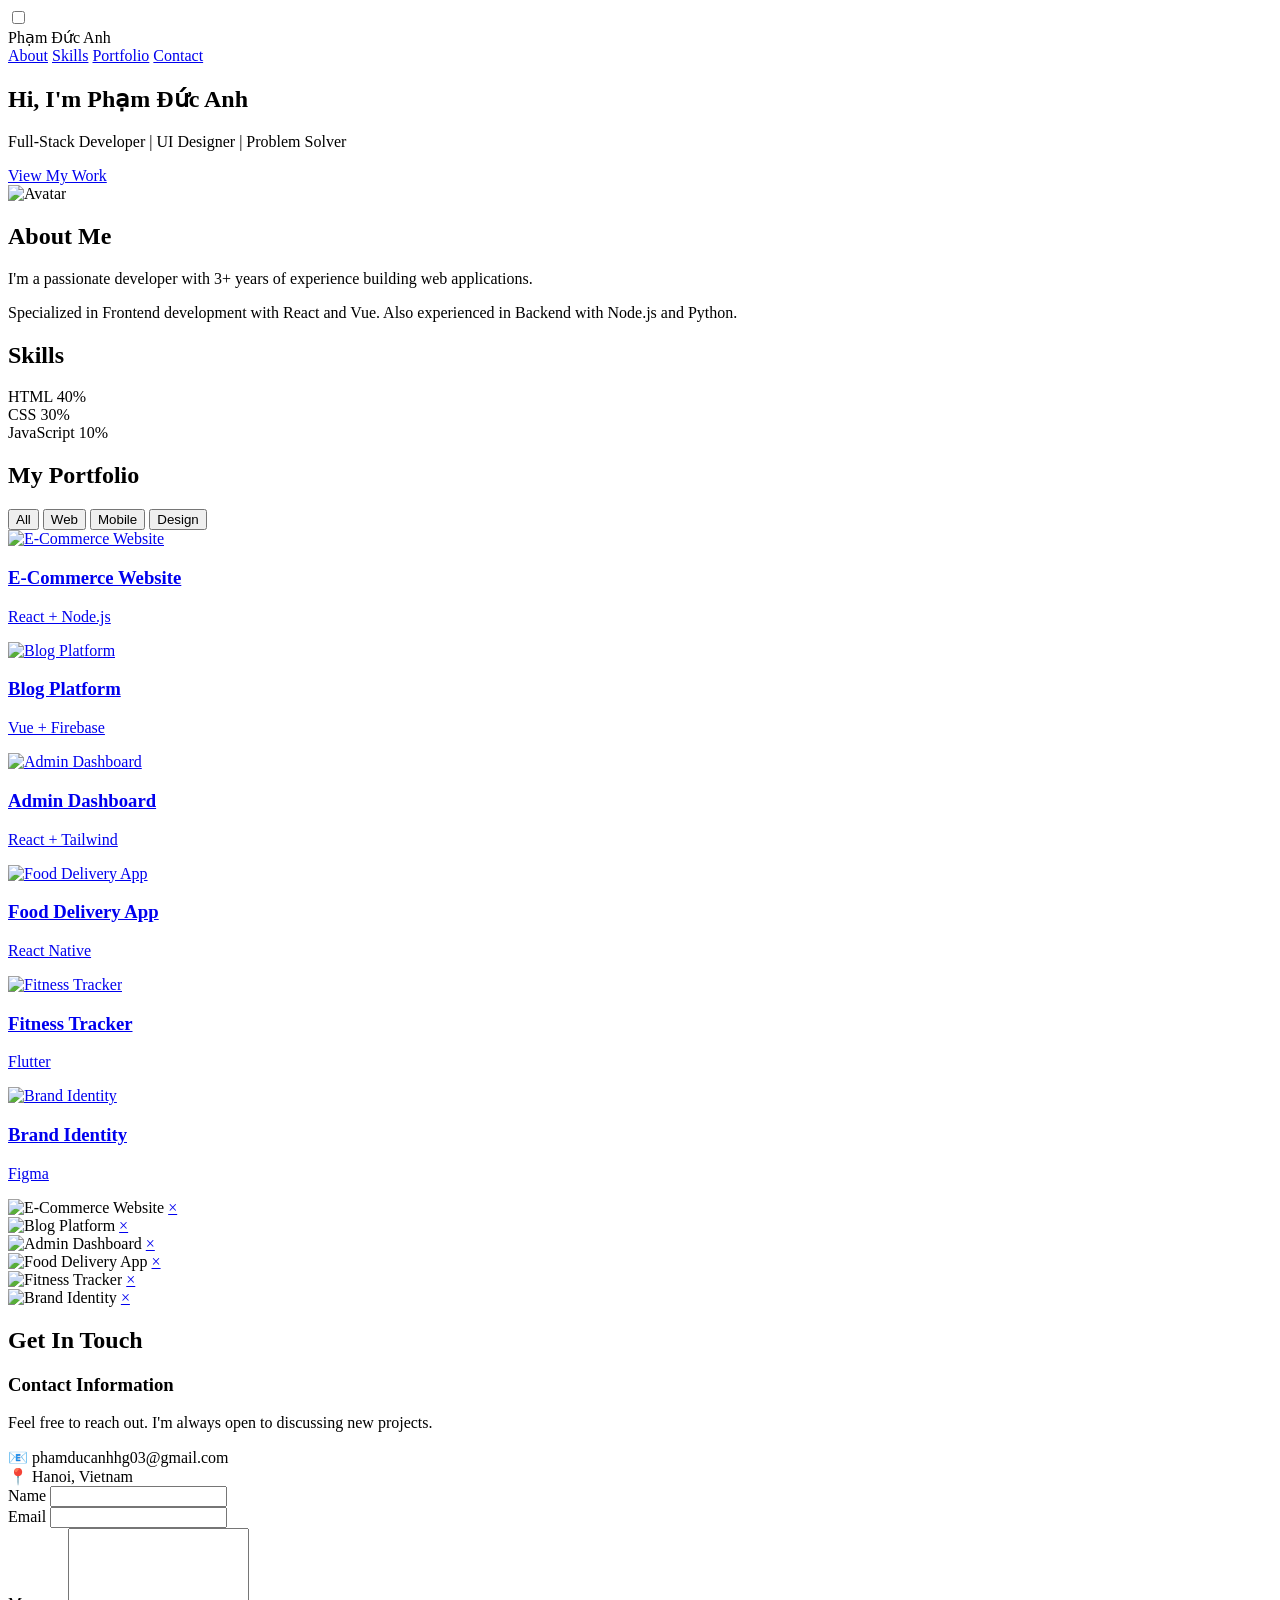
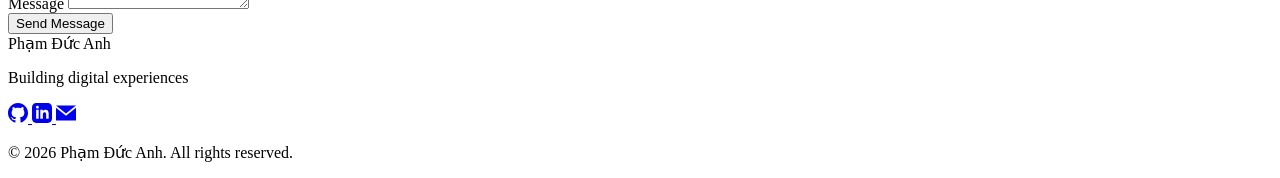
==== BTTH02/projects/portfolio_bootstrap/index.html @ 2560ed66 "[SETUP] Initialize project structure" ====
<!doctype html>
<html lang="en">
  <head>
    <meta charset="UTF-8" />
    <meta name="viewport" content="width=device-width, initial-scale=1.0" />
    <title>My Portfolio</title>
    <link rel="stylesheet" href="css/variables.css" />
    <link rel="stylesheet" href="css/base.css" />
    <link rel="stylesheet" href="css/header.css" />
    <link rel="stylesheet" href="css/hero.css" />
    <link rel="stylesheet" href="css/about.css" />
    <link rel="stylesheet" href="css/skills.css" />
    <link rel="stylesheet" href="css/portfolio.css" />
    <link rel="stylesheet" href="css/contact.css" />
    <link rel="stylesheet" href="css/footer.css" />
  </head>
  <body>
    <input type="checkbox" id="menu-toggle" />
    <header>
      <div class="logo">Phạm Đức Anh</div>
      <label for="menu-toggle" class="hamburger">
        <span></span>
        <span></span>
        <span></span>
      </label>
      <nav>
        <a href="#about">About</a>
        <a href="#skills">Skills</a>
        <a href="#portfolio">Portfolio</a>
        <a href="#contact">Contact</a>
      </nav>
    </header>

    <main>
      <section class="hero">
        <h1>Hi, I'm Phạm Đức Anh</h1>
        <p>Full-Stack Developer | UI Designer | Problem Solver</p>
        <a href="#portfolio" class="cta-button">View My Work</a>
      </section>

      <!-- About -->
      <section id="about">
        <div class="container">
          <div class="about-grid">
            <div class="about-image">
              <img src="https://placehold.co/400x400" alt="Avatar" />
            </div>
            <div class="about-text">
              <h2>About Me</h2>
              <p class="lead">I'm a passionate developer with 3+ years of experience building web applications.</p>
              <p>Specialized in Frontend development with React and Vue. Also experienced in Backend with Node.js and Python.</p>
            </div>
          </div>
        </div>
      </section>

      <!-- Skills -->
      <section id="skills">
        <div class="container">
          <h2>Skills</h2>
          <div class="skills-list">
            <div class="skill-item">
              <div class="skill-header">
                <span>HTML</span>
                <span>40%</span>
              </div>
              <div class="skill-bar">
                <div class="skill-fill" style="width: 40%"></div>
              </div>
            </div>
            <div class="skill-item">
              <div class="skill-header">
                <span>CSS</span>
                <span>30%</span>
              </div>
              <div class="skill-bar">
                <div class="skill-fill" style="width: 30%"></div>
              </div>
            </div>
            <div class="skill-item">
              <div class="skill-header">
                <span>JavaScript</span>
                <span>10%</span>
              </div>
              <div class="skill-bar">
                <div class="skill-fill" style="width: 10%"></div>
              </div>
            </div>
          </div>
        </div>
      </section>

      <!-- Portfolio -->
      <section id="portfolio" class="portfolio-section">
        <div class="container">
          <h2>My Portfolio</h2>

          <div class="portfolio-filters">
            <button class="filter-btn active">All</button>
            <button class="filter-btn">Web</button>
            <button class="filter-btn">Mobile</button>
            <button class="filter-btn">Design</button>
          </div>

          <div class="portfolio-grid">
            <div class="portfolio-item" data-category="web">
              <a href="#lightbox-1">
                <img src="https://placehold.co/400x300" alt="E-Commerce Website" />
                <div class="portfolio-overlay">
                  <h3>E-Commerce Website</h3>
                  <p>React + Node.js</p>
                </div>
              </a>
            </div>

            <div class="portfolio-item" data-category="web">
              <a href="#lightbox-2">
                <img src="https://placehold.co/400x300" alt="Blog Platform" />
                <div class="portfolio-overlay">
                  <h3>Blog Platform</h3>
                  <p>Vue + Firebase</p>
                </div>
              </a>
            </div>

            <div class="portfolio-item" data-category="web">
              <a href="#lightbox-3">
                <img src="https://placehold.co/400x300" alt="Admin Dashboard" />
                <div class="portfolio-overlay">
                  <h3>Admin Dashboard</h3>
                  <p>React + Tailwind</p>
                </div>
              </a>
            </div>

            <div class="portfolio-item" data-category="mobile">
              <a href="#lightbox-4">
                <img src="https://placehold.co/400x300" alt="Food Delivery App" />
                <div class="portfolio-overlay">
                  <h3>Food Delivery App</h3>
                  <p>React Native</p>
                </div>
              </a>
            </div>

            <div class="portfolio-item" data-category="mobile">
              <a href="#lightbox-5">
                <img src="https://placehold.co/400x300" alt="Fitness Tracker" />
                <div class="portfolio-overlay">
                  <h3>Fitness Tracker</h3>
                  <p>Flutter</p>
                </div>
              </a>
            </div>

            <div class="portfolio-item" data-category="design">
              <a href="#lightbox-6">
                <img src="https://placehold.co/400x300" alt="Brand Identity" />
                <div class="portfolio-overlay">
                  <h3>Brand Identity</h3>
                  <p>Figma</p>
                </div>
              </a>
            </div>
          </div>
        </div>
      </section>

      <!-- Lightbox -->
      <div id="lightbox-1" class="lightbox">
        <img src="https://placehold.co/800x600" alt="E-Commerce Website" />
        <a href="#" class="lightbox-close">&times;</a>
      </div>

      <div id="lightbox-2" class="lightbox">
        <img src="https://placehold.co/800x600" alt="Blog Platform" />
        <a href="#" class="lightbox-close">&times;</a>
      </div>

      <div id="lightbox-3" class="lightbox">
        <img src="https://placehold.co/800x600" alt="Admin Dashboard" />
        <a href="#" class="lightbox-close">&times;</a>
      </div>

      <div id="lightbox-4" class="lightbox">
        <img src="https://placehold.co/800x600" alt="Food Delivery App" />
        <a href="#" class="lightbox-close">&times;</a>
      </div>

      <div id="lightbox-5" class="lightbox">
        <img src="https://placehold.co/800x600" alt="Fitness Tracker" />
        <a href="#" class="lightbox-close">&times;</a>
      </div>

      <div id="lightbox-6" class="lightbox">
        <img src="https://placehold.co/800x600" alt="Brand Identity" />
        <a href="#" class="lightbox-close">&times;</a>
      </div>

      <!-- Contact -->
      <section id="contact" class="contact-section">
        <div class="container">
          <h2>Get In Touch</h2>
          <div class="contact-wrapper">
            <div class="contact-info">
              <h3>Contact Information</h3>
              <p>Feel free to reach out. I'm always open to discussing new projects.</p>
              <div class="info-item">
                <span class="icon">📧</span>
                <span>phamducanhhg03@gmail.com</span>
              </div>
              <div class="info-item">
                <span class="icon">📍</span>
                <span>Hanoi, Vietnam</span>
              </div>
            </div>
            <form class="contact-form">
              <div class="form-group">
                <label for="name">Name</label>
                <input type="text" id="name" name="name" required />
              </div>
              <div class="form-group">
                <label for="email">Email</label>
                <input type="email" id="email" name="email" required />
              </div>
              <div class="form-group">
                <label for="message">Message</label>
                <textarea id="message" name="message" rows="5" required></textarea>
              </div>
              <button type="submit" class="submit-btn">Send Message</button>
            </form>
          </div>
        </div>
      </section>
    </main>

    <footer class="footer">
      <div class="container">
        <div class="footer-content">
          <div class="footer-logo">Phạm Đức Anh</div>

          <p class="footer-tagline">Building digital experiences</p>

          <div class="social-links">
            <a href="#" class="social-link" aria-label="GitHub">
              <svg width="20" height="20" viewBox="0 0 24 24" fill="currentColor">
                <path
                  d="M12 0c-6.626 0-12 5.373-12 12 0 5.302 3.438 9.8 8.207 11.387.599.111.793-.261.793-.577v-2.234c-3.338.726-4.033-1.416-4.033-1.416-.546-1.387-1.333-1.756-1.333-1.756-1.089-.745.083-.729.083-.729 1.205.084 1.839 1.237 1.839 1.237 1.07 1.834 2.807 1.304 3.492.997.107-.775.418-1.305.762-1.604-2.665-.305-5.467-1.334-5.467-5.931 0-1.311.469-2.381 1.236-3.221-.124-.303-.535-1.524.117-3.176 0 0 1.008-.322 3.301 1.23.957-.266 1.983-.399 3.003-.404 1.02.005 2.047.138 3.006.404 2.291-1.552 3.297-1.23 3.297-1.23.653 1.653.242 2.874.118 3.176.77.84 1.235 1.911 1.235 3.221 0 4.609-2.807 5.624-5.479 5.921.43.372.823 1.102.823 2.222v3.293c0 .319.192.694.801.576 4.765-1.589 8.199-6.086 8.199-11.386 0-6.627-5.373-12-12-12z"
                />
              </svg>
            </a>
            <a href="#" class="social-link" aria-label="LinkedIn">
              <svg width="20" height="20" viewBox="0 0 24 24" fill="currentColor">
                <path
                  d="M19 0h-14c-2.761 0-5 2.239-5 5v14c0 2.761 2.239 5 5 5h14c2.762 0 5-2.239 5-5v-14c0-2.761-2.238-5-5-5zm-11 19h-3v-11h3v11zm-1.5-12.268c-.966 0-1.75-.79-1.75-1.764s.784-1.764 1.75-1.764 1.75.79 1.75 1.764-.783 1.764-1.75 1.764zm13.5 12.268h-3v-5.604c0-3.368-4-3.113-4 0v5.604h-3v-11h3v1.765c1.396-2.586 7-2.777 7 2.476v6.759z"
                />
              </svg>
            </a>
            <a href="mailto:phamducanhhg03@gmail.com" class="social-link" aria-label="Email">
              <svg width="20" height="20" viewBox="0 0 24 24" fill="currentColor">
                <path d="M12 12.713l-11.985-9.713h23.97l-11.985 9.713zm0 2.574l-12-9.725v15.438h24v-15.438l-12 9.725z" />
              </svg>
            </a>
          </div>
        </div>
        <div class="footer-bottom">
          <p>&copy; 2026 Phạm Đức Anh. All rights reserved.</p>
        </div>
      </div>
    </footer>
  </body>
</html>
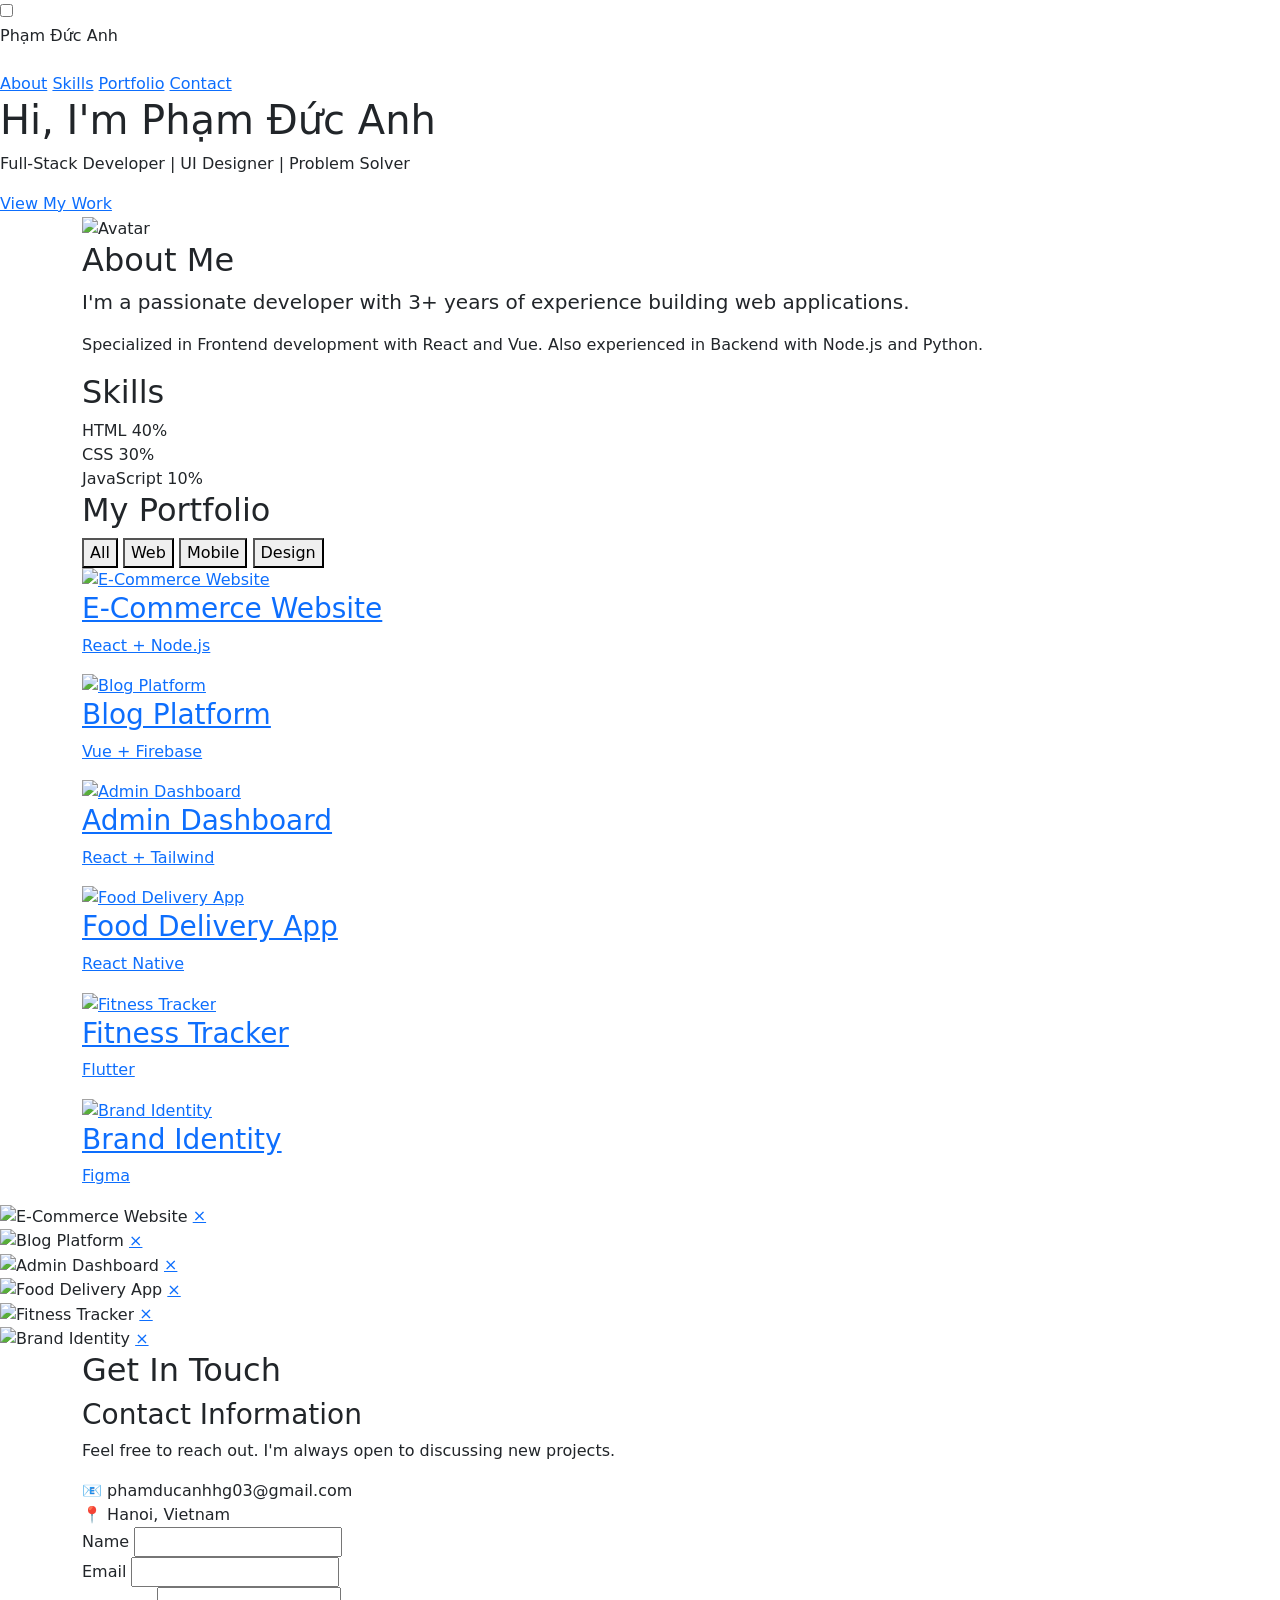
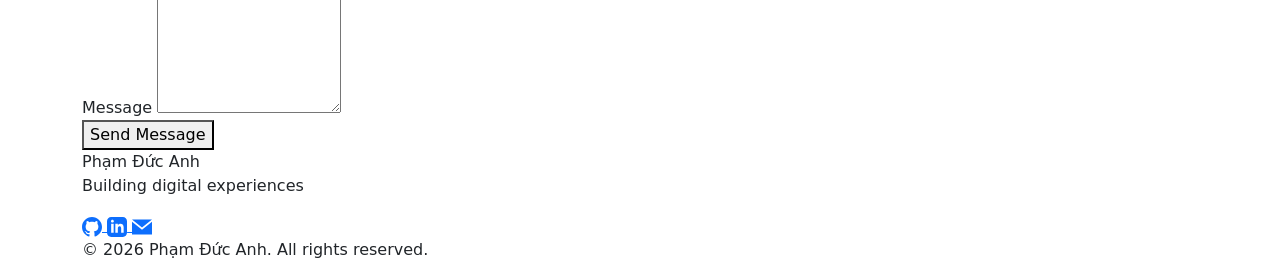
==== commit c9c9bec6: "[BOOTSTRAP] Add Bootstrap CDN" ====
--- a/BTTH02/projects/portfolio_bootstrap/index.html
+++ b/BTTH02/projects/portfolio_bootstrap/index.html
@@ -3,6 +3,8 @@
   <head>
     <meta charset="UTF-8" />
     <meta name="viewport" content="width=device-width, initial-scale=1.0" />
+       <link href="https://cdn.jsdelivr.net/npm/bootstrap@5.3.2/dist/css/bootstrap.min.css" rel="stylesheet" />
+    <link href="https://cdn.jsdelivr.net/npm/bootstrap-icons@1.11.0/font/bootstrap-icons.css" rel="stylesheet" />
     <title>My Portfolio</title>
     <link rel="stylesheet" href="css/variables.css" />
     <link rel="stylesheet" href="css/base.css" />
@@ -13,6 +15,7 @@
     <link rel="stylesheet" href="css/portfolio.css" />
     <link rel="stylesheet" href="css/contact.css" />
     <link rel="stylesheet" href="css/footer.css" />
+    <script src="https://cdn.jsdelivr.net/npm/bootstrap@5.3.2/dist/js/bootstrap.bundle.min.js"></script>
   </head>
   <body>
     <input type="checkbox" id="menu-toggle" />
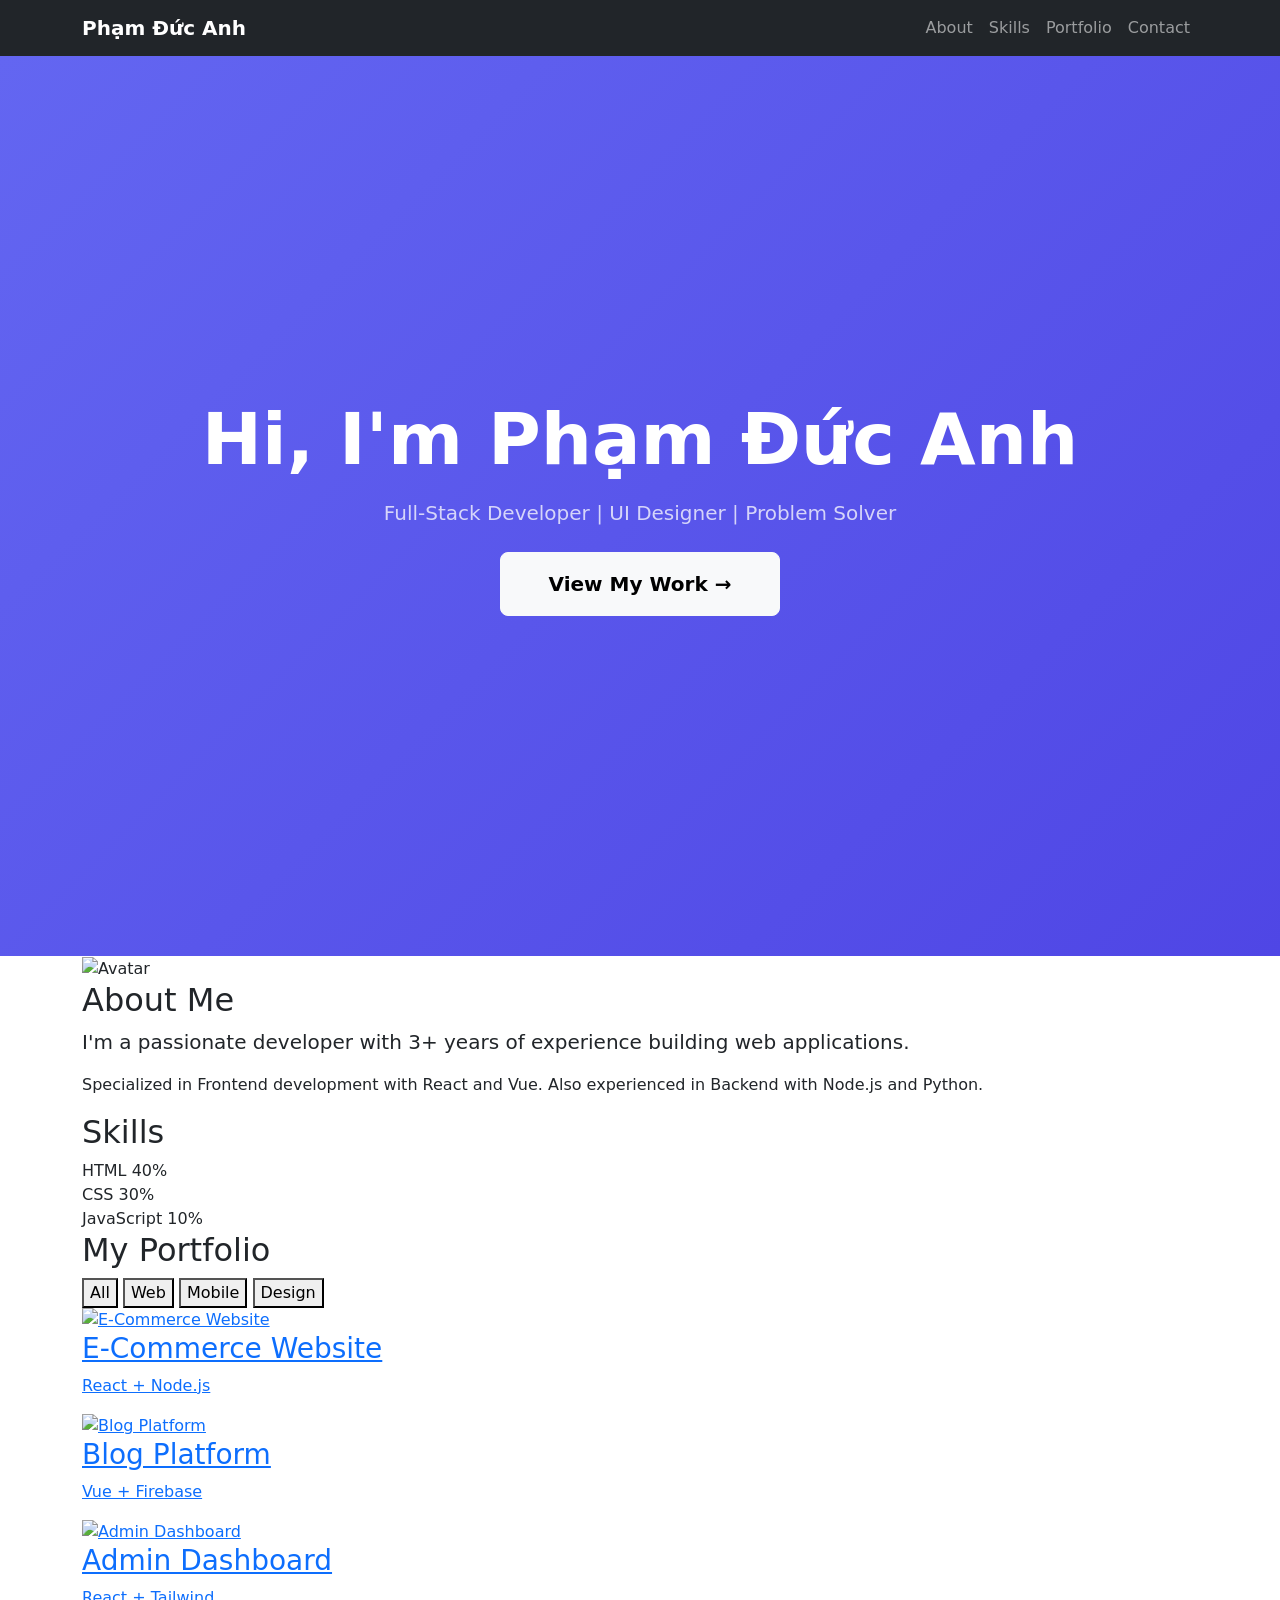
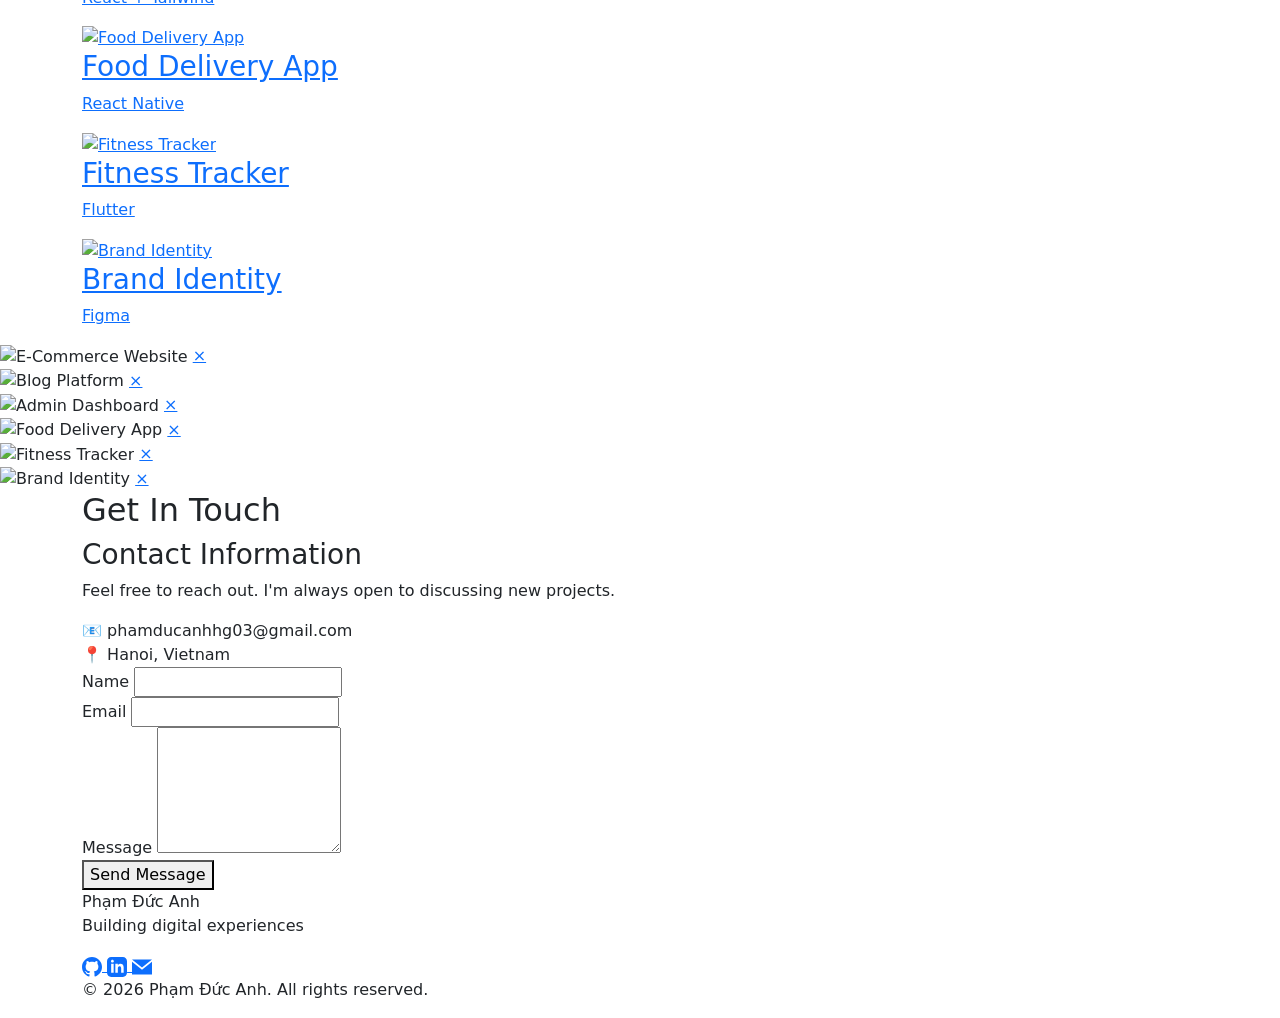
==== commit 66d45cb1: "[REFACTOR] Convert grid to Bootstrap cols" ====
--- a/BTTH02/projects/portfolio_bootstrap/index.html
+++ b/BTTH02/projects/portfolio_bootstrap/index.html
@@ -18,27 +18,41 @@
     <script src="https://cdn.jsdelivr.net/npm/bootstrap@5.3.2/dist/js/bootstrap.bundle.min.js"></script>
   </head>
   <body>
-    <input type="checkbox" id="menu-toggle" />
-    <header>
-      <div class="logo">Phạm Đức Anh</div>
-      <label for="menu-toggle" class="hamburger">
-        <span></span>
-        <span></span>
-        <span></span>
-      </label>
-      <nav>
-        <a href="#about">About</a>
-        <a href="#skills">Skills</a>
-        <a href="#portfolio">Portfolio</a>
-        <a href="#contact">Contact</a>
-      </nav>
-    </header>
+    <nav class="navbar navbar-expand-lg navbar-dark bg-dark sticky-top">
+      <div class="container">
+        <a class="navbar-brand fw-bold" href="#">Phạm Đức Anh</a>
+        <button
+          class="navbar-toggler"
+          type="button"
+          data-bs-toggle="collapse"
+          data-bs-target="#navbarNav"
+          aria-controls="navbarNav"
+          aria-expanded="false"
+          aria-label="Toggle navigation"
+        >
+          <span class="navbar-toggler-icon"></span>
+        </button>
+        <div class="collapse navbar-collapse" id="navbarNav">
+          <ul class="navbar-nav ms-auto">
+            <li class="nav-item"><a class="nav-link" href="#about">About</a></li>
+            <li class="nav-item"><a class="nav-link" href="#skills">Skills</a></li>
+            <li class="nav-item"><a class="nav-link" href="#portfolio">Portfolio</a></li>
+            <li class="nav-item"><a class="nav-link" href="#contact">Contact</a></li>
+          </ul>
+        </div>
+      </div>
+    </nav>
 
     <main>
-      <section class="hero">
-        <h1>Hi, I'm Phạm Đức Anh</h1>
-        <p>Full-Stack Developer | UI Designer | Problem Solver</p>
-        <a href="#portfolio" class="cta-button">View My Work</a>
+     <section
+        class="min-vh-100 d-flex align-items-center justify-content-center text-center text-white"
+        style="background: linear-gradient(135deg, #6366f1 0%, #4f46e5 100%)"
+      >
+        <div class="container">
+          <h1 class="display-2 fw-bold mb-3">Hi, I'm Phạm Đức Anh</h1>
+          <p class="lead mb-4 opacity-75">Full-Stack Developer | UI Designer | Problem Solver</p>
+          <a href="#portfolio" class="btn btn-light btn-lg px-5 py-3 fw-semibold"> View My Work → </a>
+        </div>
       </section>
 
       <!-- About -->
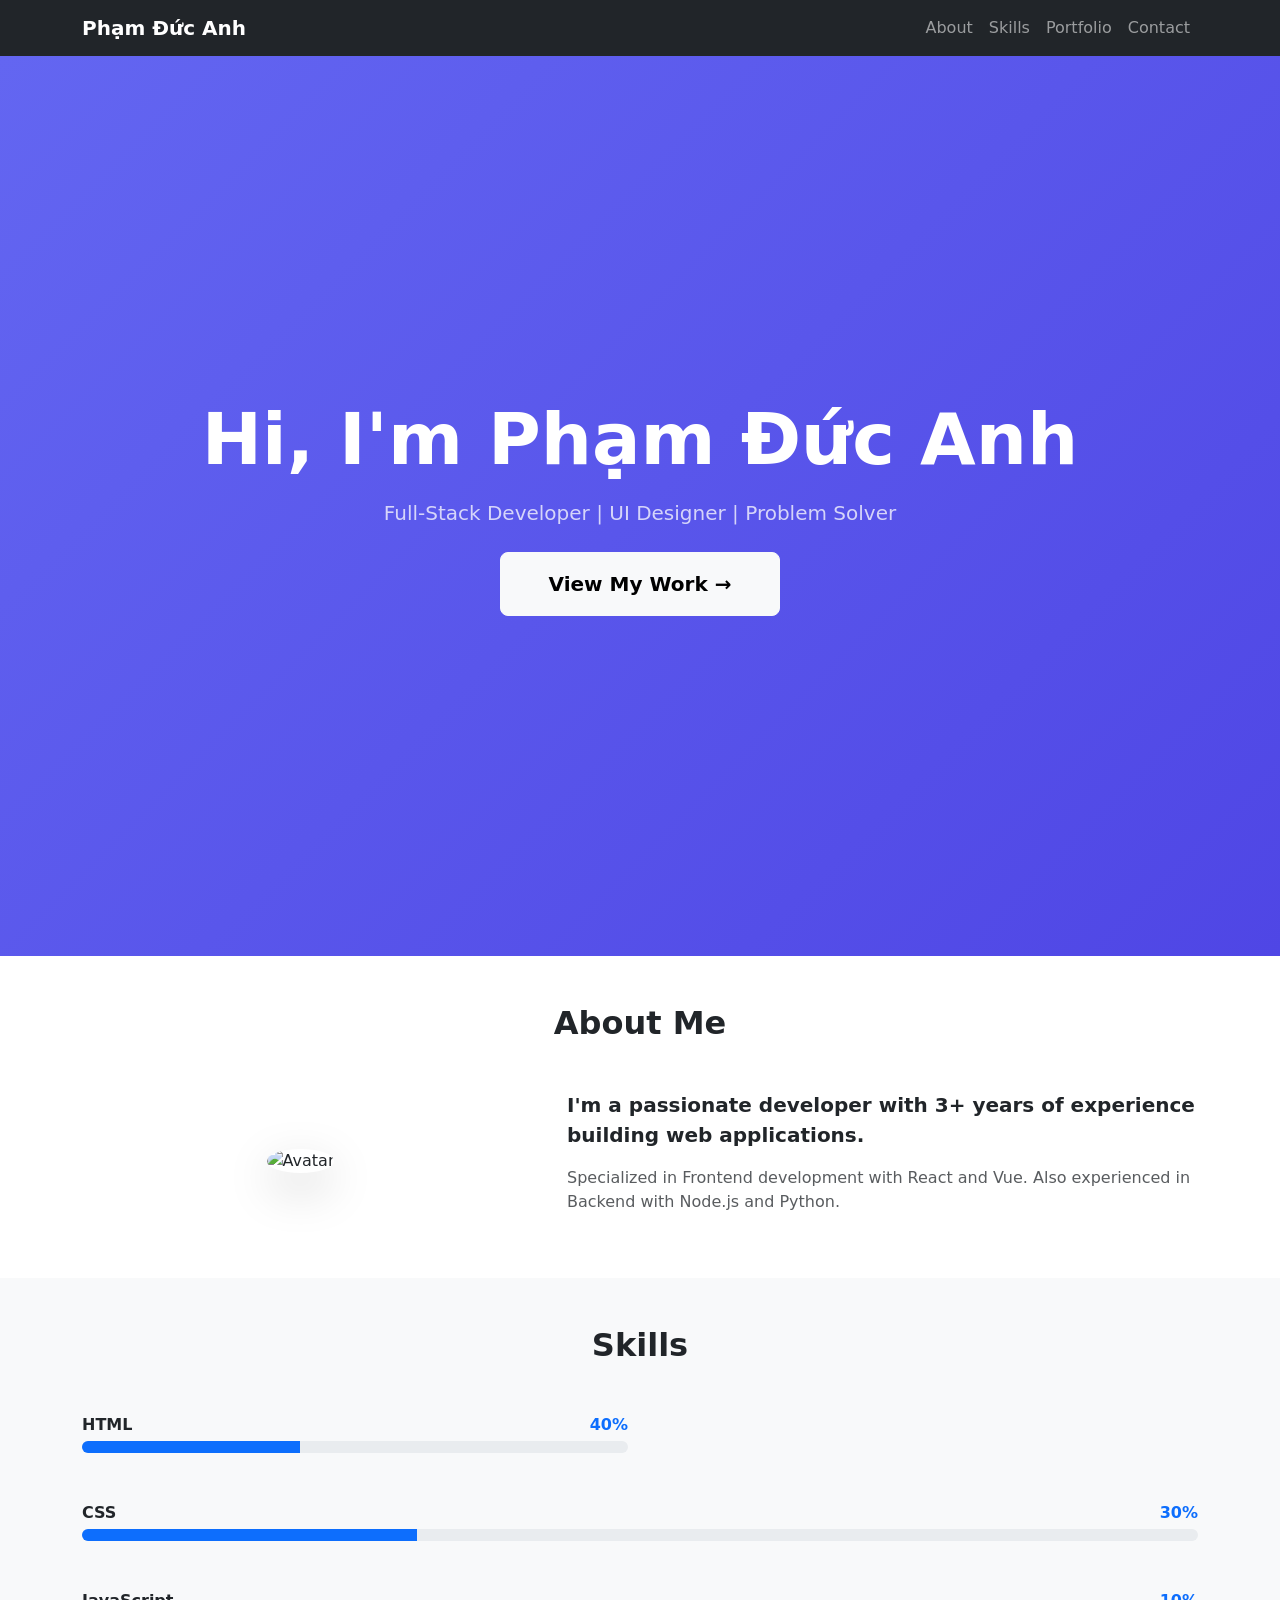
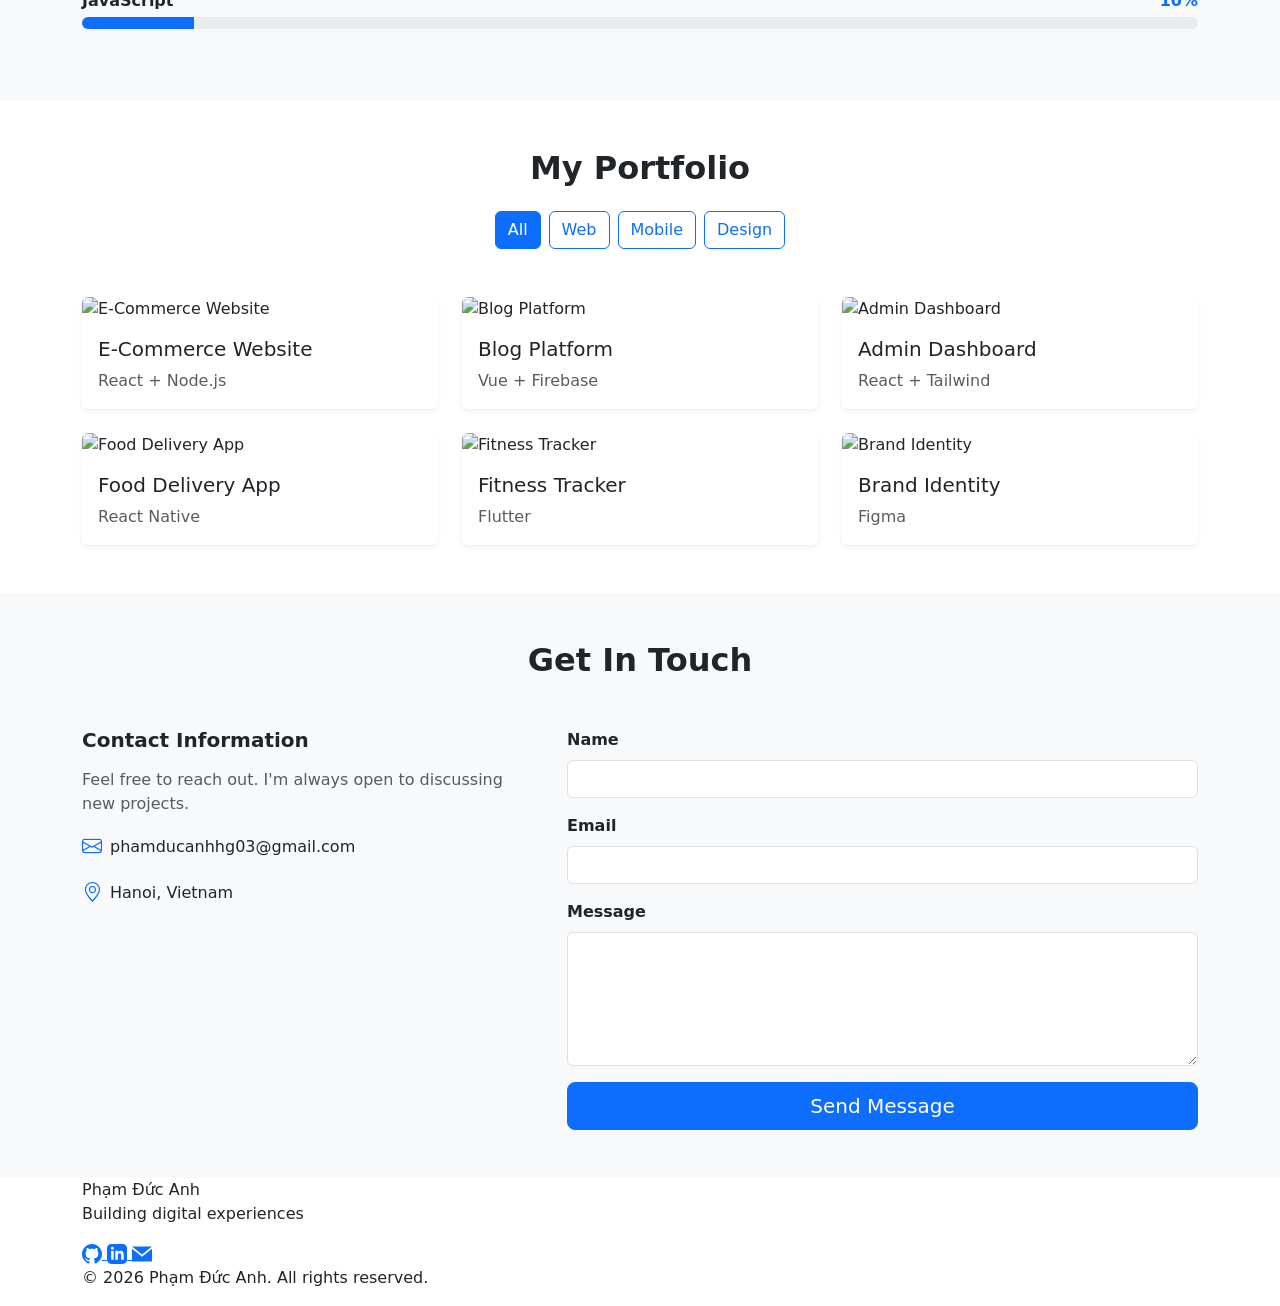
==== commit 0363d84e: "[STYLE] Apply Bootstrap typography utilities" ====
--- a/BTTH02/projects/portfolio_bootstrap/index.html
+++ b/BTTH02/projects/portfolio_bootstrap/index.html
@@ -56,51 +56,57 @@
       </section>
 
       <!-- About -->
-      <section id="about">
-        <div class="container">
-          <div class="about-grid">
-            <div class="about-image">
-              <img src="https://placehold.co/400x400" alt="Avatar" />
-            </div>
-            <div class="about-text">
-              <h2>About Me</h2>
-              <p class="lead">I'm a passionate developer with 3+ years of experience building web applications.</p>
-              <p>Specialized in Frontend development with React and Vue. Also experienced in Backend with Node.js and Python.</p>
+      <section id="about" class="py-5">
+        <div class="container">
+          <h2 class="text-center fw-bold mb-5">About Me</h2>
+          <div class="row align-items-center g-5">
+            <div class="col-lg-5 text-center">
+              <img src="https://placehold.co/400x400" alt="Avatar" class="rounded-circle img-fluid shadow-lg" style="max-width: 300px" />
+            </div>
+            <div class="col-lg-7">
+              <p class="lead fw-semibold">I'm a passionate developer with 3+ years of experience building web applications.</p>
+              <p class="text-muted">Specialized in Frontend development with React and Vue. Also experienced in Backend with Node.js and Python.</p>
             </div>
           </div>
         </div>
       </section>
 
       <!-- Skills -->
-      <section id="skills">
-        <div class="container">
-          <h2>Skills</h2>
-          <div class="skills-list">
-            <div class="skill-item">
-              <div class="skill-header">
-                <span>HTML</span>
-                <span>40%</span>
-              </div>
-              <div class="skill-bar">
-                <div class="skill-fill" style="width: 40%"></div>
-              </div>
-            </div>
-            <div class="skill-item">
-              <div class="skill-header">
-                <span>CSS</span>
-                <span>30%</span>
+      <section id="skills" class="py-5 bg-light">
+        <div class="container">
+              <h2 class="text-center fw-bold mb-5">Skills</h2>
+          <div class="row g-4">
+            <div class="col-md-6">
+              <div class="mb-4">
+                <div class="d-flex justify-content-between mb-1">
+                  <span class="fw-semibold">HTML</span>
+                  <span class="text-primary fw-semibold">40%</span>
+                </div>
+                <div class="progress" style="height: 12px">
+                  <div class="progress-bar bg-primary" style="width: 40%"></div>
+                </div>
               </div>
               <div class="skill-bar">
                 <div class="skill-fill" style="width: 30%"></div>
               </div>
             </div>
-            <div class="skill-item">
-              <div class="skill-header">
-                <span>JavaScript</span>
-                <span>10%</span>
-              </div>
-              <div class="skill-bar">
-                <div class="skill-fill" style="width: 10%"></div>
+             <div class="mb-4">
+                <div class="d-flex justify-content-between mb-1">
+                  <span class="fw-semibold">CSS</span>
+                  <span class="text-primary fw-semibold">30%</span>
+                </div>
+                <div class="progress" style="height: 12px">
+                  <div class="progress-bar bg-primary" style="width: 30%"></div>
+                </div>
+              </div>
+              <div class="mb-4">
+                <div class="d-flex justify-content-between mb-1">
+                  <span class="fw-semibold">JavaScript</span>
+                  <span class="text-primary fw-semibold">10%</span>
+                </div>
+                <div class="progress" style="height: 12px">
+                  <div class="progress-bar bg-primary" style="width: 10%"></div>
+                </div>
               </div>
             </div>
           </div>
@@ -108,144 +114,114 @@
       </section>
 
       <!-- Portfolio -->
-      <section id="portfolio" class="portfolio-section">
-        <div class="container">
-          <h2>My Portfolio</h2>
-
-          <div class="portfolio-filters">
-            <button class="filter-btn active">All</button>
-            <button class="filter-btn">Web</button>
-            <button class="filter-btn">Mobile</button>
-            <button class="filter-btn">Design</button>
-          </div>
-
-          <div class="portfolio-grid">
-            <div class="portfolio-item" data-category="web">
-              <a href="#lightbox-1">
-                <img src="https://placehold.co/400x300" alt="E-Commerce Website" />
-                <div class="portfolio-overlay">
-                  <h3>E-Commerce Website</h3>
-                  <p>React + Node.js</p>
-                </div>
-              </a>
-            </div>
-
-            <div class="portfolio-item" data-category="web">
-              <a href="#lightbox-2">
-                <img src="https://placehold.co/400x300" alt="Blog Platform" />
-                <div class="portfolio-overlay">
-                  <h3>Blog Platform</h3>
-                  <p>Vue + Firebase</p>
-                </div>
-              </a>
-            </div>
-
-            <div class="portfolio-item" data-category="web">
-              <a href="#lightbox-3">
-                <img src="https://placehold.co/400x300" alt="Admin Dashboard" />
-                <div class="portfolio-overlay">
-                  <h3>Admin Dashboard</h3>
-                  <p>React + Tailwind</p>
-                </div>
-              </a>
-            </div>
-
-            <div class="portfolio-item" data-category="mobile">
-              <a href="#lightbox-4">
-                <img src="https://placehold.co/400x300" alt="Food Delivery App" />
-                <div class="portfolio-overlay">
-                  <h3>Food Delivery App</h3>
-                  <p>React Native</p>
-                </div>
-              </a>
-            </div>
-
-            <div class="portfolio-item" data-category="mobile">
-              <a href="#lightbox-5">
-                <img src="https://placehold.co/400x300" alt="Fitness Tracker" />
-                <div class="portfolio-overlay">
-                  <h3>Fitness Tracker</h3>
-                  <p>Flutter</p>
-                </div>
-              </a>
-            </div>
-
-            <div class="portfolio-item" data-category="design">
-              <a href="#lightbox-6">
-                <img src="https://placehold.co/400x300" alt="Brand Identity" />
-                <div class="portfolio-overlay">
-                  <h3>Brand Identity</h3>
-                  <p>Figma</p>
-                </div>
-              </a>
-            </div>
-          </div>
-        </div>
-      </section>
-
-      <!-- Lightbox -->
-      <div id="lightbox-1" class="lightbox">
-        <img src="https://placehold.co/800x600" alt="E-Commerce Website" />
-        <a href="#" class="lightbox-close">&times;</a>
-      </div>
-
-      <div id="lightbox-2" class="lightbox">
-        <img src="https://placehold.co/800x600" alt="Blog Platform" />
-        <a href="#" class="lightbox-close">&times;</a>
-      </div>
-
-      <div id="lightbox-3" class="lightbox">
-        <img src="https://placehold.co/800x600" alt="Admin Dashboard" />
-        <a href="#" class="lightbox-close">&times;</a>
-      </div>
-
-      <div id="lightbox-4" class="lightbox">
-        <img src="https://placehold.co/800x600" alt="Food Delivery App" />
-        <a href="#" class="lightbox-close">&times;</a>
-      </div>
-
-      <div id="lightbox-5" class="lightbox">
-        <img src="https://placehold.co/800x600" alt="Fitness Tracker" />
-        <a href="#" class="lightbox-close">&times;</a>
-      </div>
-
-      <div id="lightbox-6" class="lightbox">
-        <img src="https://placehold.co/800x600" alt="Brand Identity" />
-        <a href="#" class="lightbox-close">&times;</a>
-      </div>
+      <section id="portfolio" class="py-5">
+        <div class="container">
+         <h2 class="text-center fw-bold mb-4">My Portfolio</h2>
+
+          <div class="d-flex justify-content-center gap-2 mb-5">
+            <button class="btn btn-primary">All</button>
+            <button class="btn btn-outline-primary">Web</button>
+            <button class="btn btn-outline-primary">Mobile</button>
+            <button class="btn btn-outline-primary">Design</button>
+          </div>
+
+         <div class="row g-4">
+            <div class="col-12 col-md-6 col-lg-4">
+              <div class="card h-100 shadow-sm border-0 overflow-hidden">
+                <img src="https://placehold.co/400x300" class="card-img-top" alt="E-Commerce Website" />
+                <div class="card-body">
+                  <h5 class="card-title">E-Commerce Website</h5>
+                  <p class="card-text text-muted">React + Node.js</p>
+                </div>
+             </div>
+            </div>
+ <div class="col-12 col-md-6 col-lg-4">
+              <div class="card h-100 shadow-sm border-0 overflow-hidden">
+                <img src="https://placehold.co/400x300" class="card-img-top" alt="Blog Platform" />
+                <div class="card-body">
+                  <h5 class="card-title">Blog Platform</h5>
+                  <p class="card-text text-muted">Vue + Firebase</p>
+                </div>
+              </div>
+            </div>
+ <div class="col-12 col-md-6 col-lg-4">
+              <div class="card h-100 shadow-sm border-0 overflow-hidden">
+                <img src="https://placehold.co/400x300" class="card-img-top" alt="Admin Dashboard" />
+                <div class="card-body">
+                  <h5 class="card-title">Admin Dashboard</h5>
+                  <p class="card-text text-muted">React + Tailwind</p>
+                </div>
+             </div>
+            </div>
+
+           <div class="col-12 col-md-6 col-lg-4">
+              <div class="card h-100 shadow-sm border-0 overflow-hidden">
+                <img src="https://placehold.co/400x300" class="card-img-top" alt="Food Delivery App" />
+                <div class="card-body">
+                  <h5 class="card-title">Food Delivery App</h5>
+                  <p class="card-text text-muted">React Native</p>
+                </div>
+             </div>
+            </div>
+
+            <div class="col-12 col-md-6 col-lg-4">
+              <div class="card h-100 shadow-sm border-0 overflow-hidden">
+                <img src="https://placehold.co/400x300" class="card-img-top" alt="Fitness Tracker" />
+                <div class="card-body">
+                  <h5 class="card-title">Fitness Tracker</h5>
+                  <p class="card-text text-muted">Flutter</p>
+                </div>
+              </div>
+            </div>
+
+           <div class="col-12 col-md-6 col-lg-4">
+              <div class="card h-100 shadow-sm border-0 overflow-hidden">
+                <img src="https://placehold.co/400x300" class="card-img-top" alt="Brand Identity" />
+                <div class="card-body">
+                  <h5 class="card-title">Brand Identity</h5>
+                  <p class="card-text text-muted">Figma</p>
+                </div>
+               </div>
+            </div>
+          </div>
+        </div>
+      </section>
+
 
       <!-- Contact -->
-      <section id="contact" class="contact-section">
-        <div class="container">
-          <h2>Get In Touch</h2>
-          <div class="contact-wrapper">
-            <div class="contact-info">
-              <h3>Contact Information</h3>
-              <p>Feel free to reach out. I'm always open to discussing new projects.</p>
-              <div class="info-item">
-                <span class="icon">📧</span>
+      <section id="contact" class="py-5 bg-light">
+        <div class="container">
+         <h2 class="text-center fw-bold mb-5">Get In Touch</h2>
+          <div class="row g-5">
+            <div class="col-lg-5">
+              <h5 class="fw-bold mb-3">Contact Information</h5>
+              <p class="text-muted">Feel free to reach out. I'm always open to discussing new projects.</p>
+              <div class="d-flex align-items-center gap-2 mb-3">
+                <i class="bi bi-envelope text-primary fs-5"></i>
                 <span>phamducanhhg03@gmail.com</span>
               </div>
-              <div class="info-item">
-                <span class="icon">📍</span>
+             <div class="d-flex align-items-center gap-2">
+                <i class="bi bi-geo-alt text-primary fs-5"></i>
                 <span>Hanoi, Vietnam</span>
               </div>
             </div>
-            <form class="contact-form">
-              <div class="form-group">
-                <label for="name">Name</label>
-                <input type="text" id="name" name="name" required />
-              </div>
-              <div class="form-group">
-                <label for="email">Email</label>
-                <input type="email" id="email" name="email" required />
-              </div>
-              <div class="form-group">
-                <label for="message">Message</label>
-                <textarea id="message" name="message" rows="5" required></textarea>
-              </div>
-              <button type="submit" class="submit-btn">Send Message</button>
-            </form>
+           <div class="col-lg-7">
+              <form id="contactForm">
+                <div class="mb-3">
+                  <label for="name" class="form-label fw-semibold">Name</label>
+                  <input type="text" class="form-control" id="name" name="name" required />
+                </div>
+                <div class="mb-3">
+                  <label for="email" class="form-label fw-semibold">Email</label>
+                  <input type="email" class="form-control" id="email" name="email" required />
+                </div>
+                <div class="mb-3">
+                  <label for="message" class="form-label fw-semibold">Message</label>
+                  <textarea class="form-control" id="message" name="message" rows="5" required></textarea>
+                </div>
+                <button type="submit" class="btn btn-primary btn-lg w-100">Send Message</button>
+              </form>
+            </div>
           </div>
         </div>
       </section>
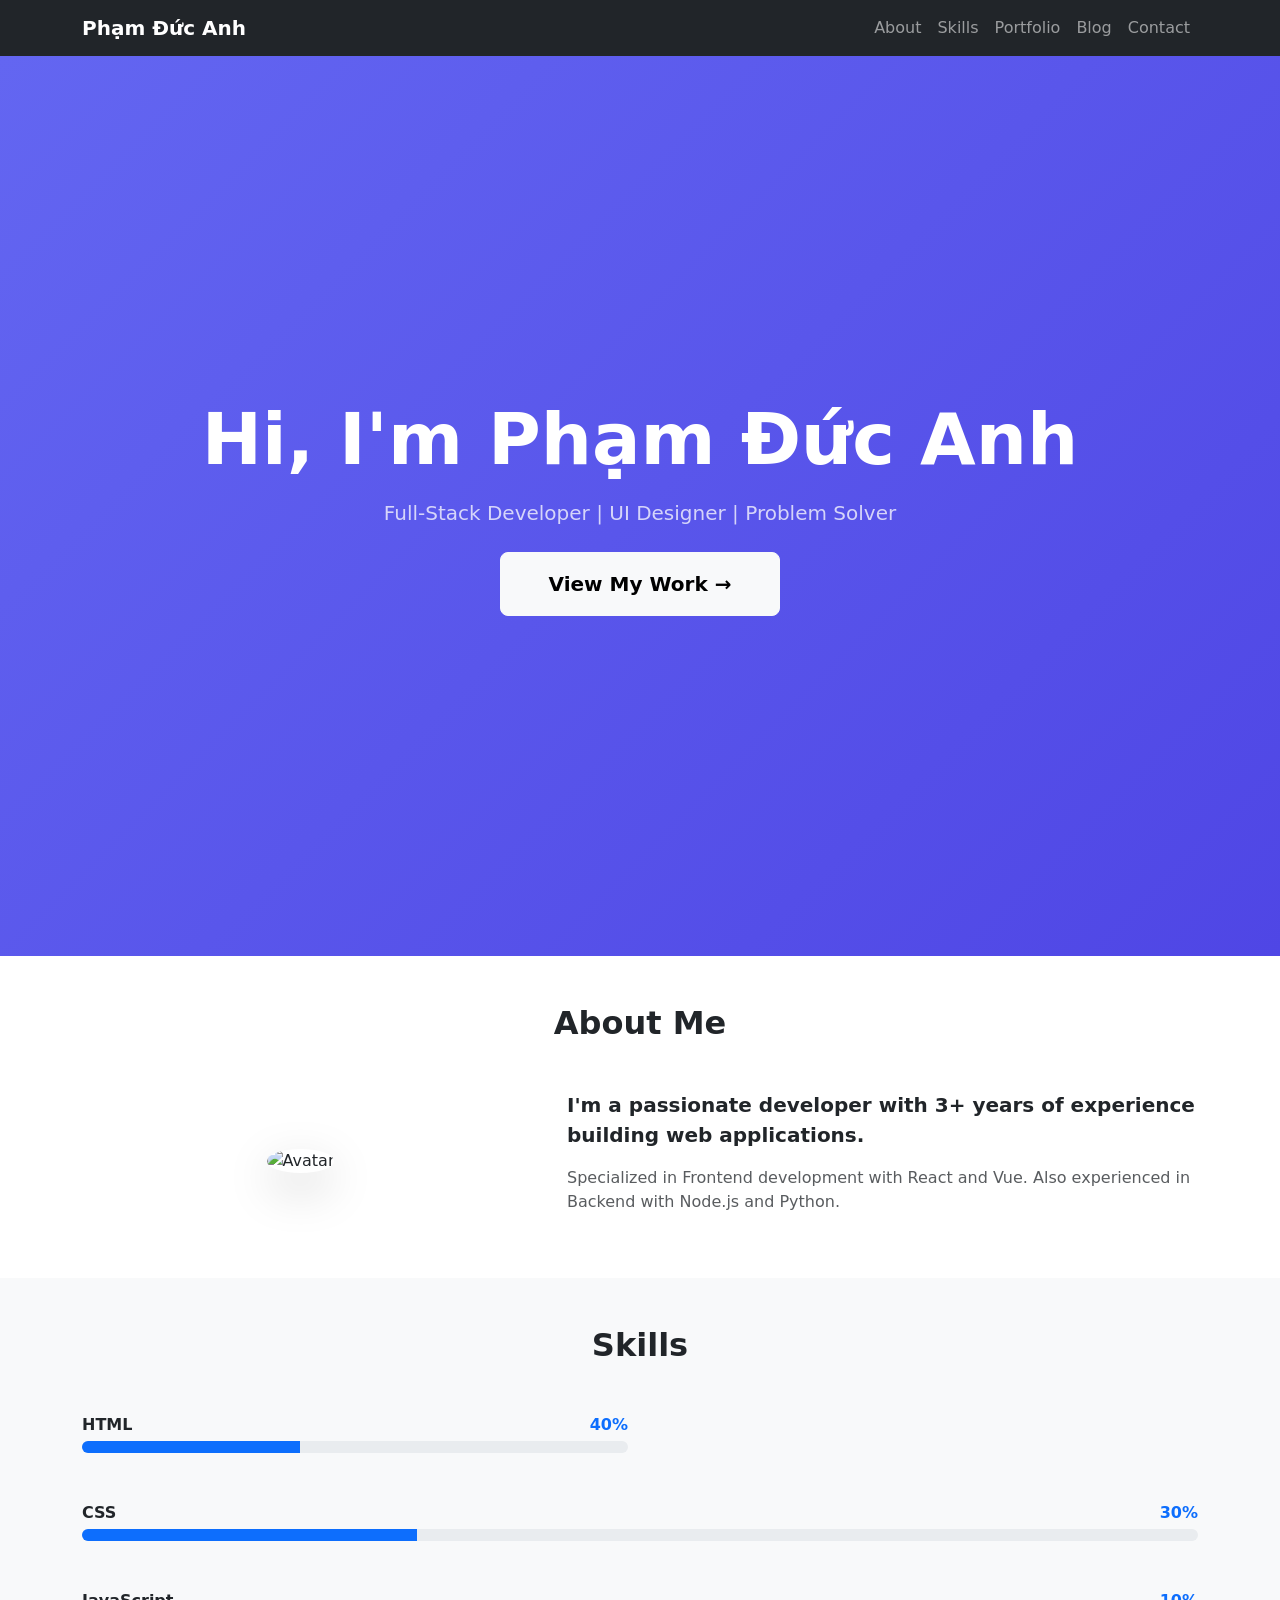
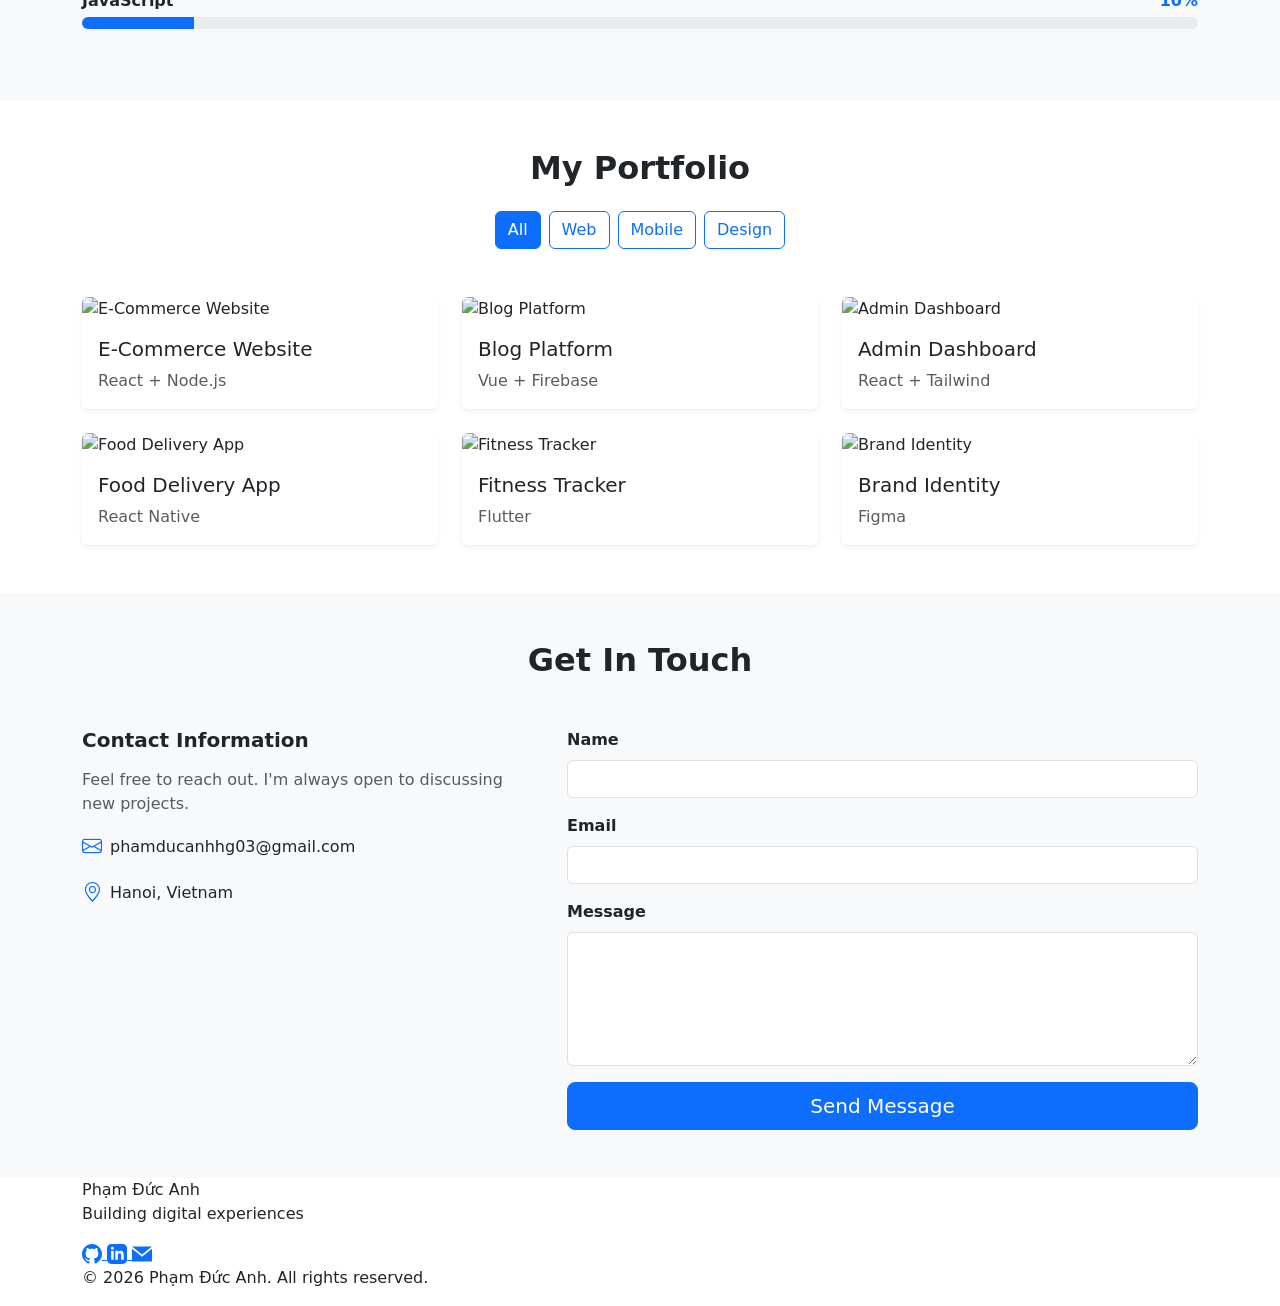
==== commit b17f5461: "[STYLE] Responsive comment layout" ====
--- a/BTTH02/projects/portfolio_bootstrap/index.html
+++ b/BTTH02/projects/portfolio_bootstrap/index.html
@@ -37,6 +37,7 @@
             <li class="nav-item"><a class="nav-link" href="#about">About</a></li>
             <li class="nav-item"><a class="nav-link" href="#skills">Skills</a></li>
             <li class="nav-item"><a class="nav-link" href="#portfolio">Portfolio</a></li>
+            <li class="nav-item"><a class="nav-link" href="blog.html">Blog</a></li>
             <li class="nav-item"><a class="nav-link" href="#contact">Contact</a></li>
           </ul>
         </div>
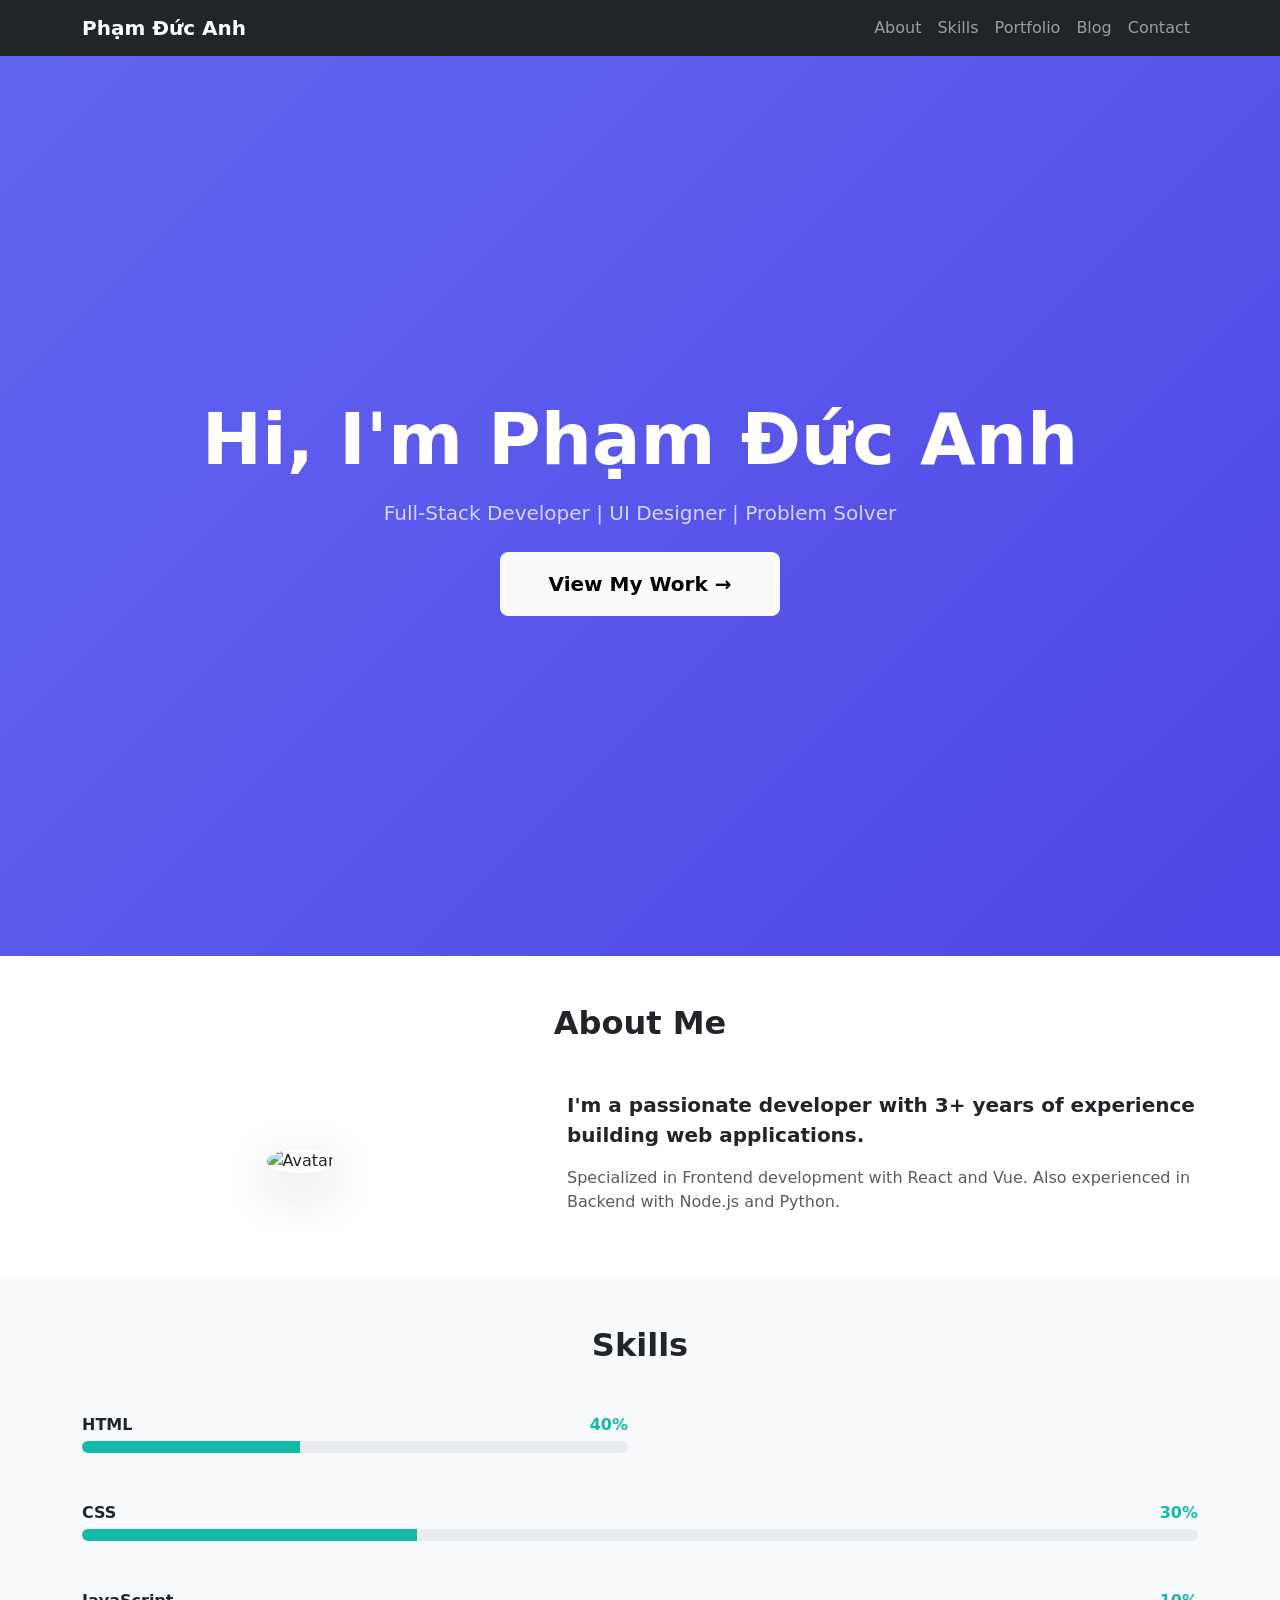
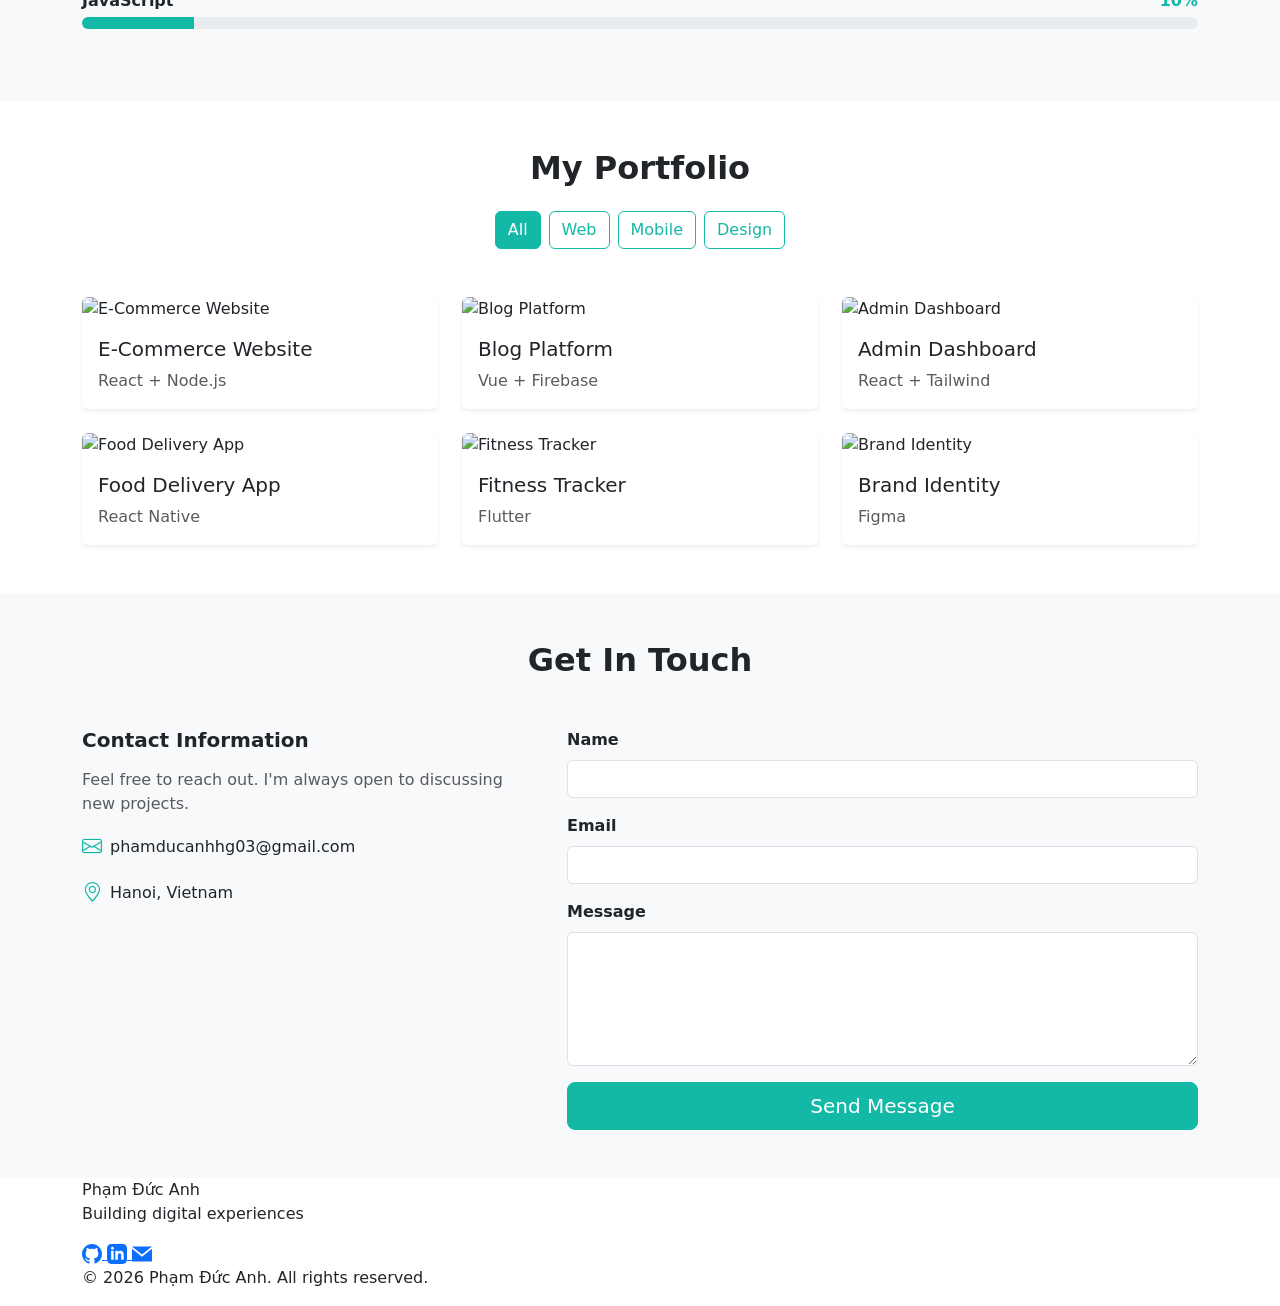
==== commit d9f2b276: "[CUSTOMIZE] Override Bootstrap primary color" ====
--- a/BTTH02/projects/portfolio_bootstrap/index.html
+++ b/BTTH02/projects/portfolio_bootstrap/index.html
@@ -5,16 +5,8 @@
     <meta name="viewport" content="width=device-width, initial-scale=1.0" />
        <link href="https://cdn.jsdelivr.net/npm/bootstrap@5.3.2/dist/css/bootstrap.min.css" rel="stylesheet" />
     <link href="https://cdn.jsdelivr.net/npm/bootstrap-icons@1.11.0/font/bootstrap-icons.css" rel="stylesheet" />
+    <link rel="stylesheet" href="css/custom-theme.css" />
     <title>My Portfolio</title>
-    <link rel="stylesheet" href="css/variables.css" />
-    <link rel="stylesheet" href="css/base.css" />
-    <link rel="stylesheet" href="css/header.css" />
-    <link rel="stylesheet" href="css/hero.css" />
-    <link rel="stylesheet" href="css/about.css" />
-    <link rel="stylesheet" href="css/skills.css" />
-    <link rel="stylesheet" href="css/portfolio.css" />
-    <link rel="stylesheet" href="css/contact.css" />
-    <link rel="stylesheet" href="css/footer.css" />
     <script src="https://cdn.jsdelivr.net/npm/bootstrap@5.3.2/dist/js/bootstrap.bundle.min.js"></script>
   </head>
   <body>
--- a/BTTH02/projects/portfolio_bootstrap/css/custom-theme.css
+++ b/BTTH02/projects/portfolio_bootstrap/css/custom-theme.css
@@ -0,0 +1,71 @@
+:root {
+  /* Primary: Teal (thay indigo mặc định của Bootstrap) */
+  --bs-primary: #14b8a6;
+  --bs-primary-rgb: 20, 184, 166;
+
+  /* Secondary: Slate */
+  --bs-secondary: #64748b;
+  --bs-secondary-rgb: 100, 116, 139;
+}
+
+/* Button primary */
+.btn-primary {
+  background-color: #14b8a6;
+  border-color: #14b8a6;
+}
+
+.btn-primary:hover,
+.btn-primary:focus {
+  background-color: #0d9488;
+  border-color: #0d9488;
+}
+
+/* Button outline primary */
+.btn-outline-primary {
+  color: #14b8a6;
+  border-color: #14b8a6;
+}
+
+.btn-outline-primary:hover {
+  background-color: #14b8a6;
+  border-color: #14b8a6;
+  color: white;
+}
+
+/* Text primary */
+.text-primary {
+  color: #14b8a6 !important;
+}
+
+/* Background primary */
+.bg-primary {
+  background-color: #14b8a6 !important;
+}
+
+/* Border primary */
+.border-primary {
+  border-color: #14b8a6 !important;
+}
+
+/* Progress bar */
+.progress-bar.bg-primary {
+  background-color: #14b8a6 !important;
+}
+.text-primary {
+  color: #14b8a6 !important;
+}
+
+/* Background primary */
+.bg-primary {
+  background-color: #14b8a6 !important;
+}
+
+/* Border primary */
+.border-primary {
+  border-color: #14b8a6 !important;
+}
+
+/* Progress bar */
+.progress-bar.bg-primary {
+  background-color: #14b8a6 !important;
+}
